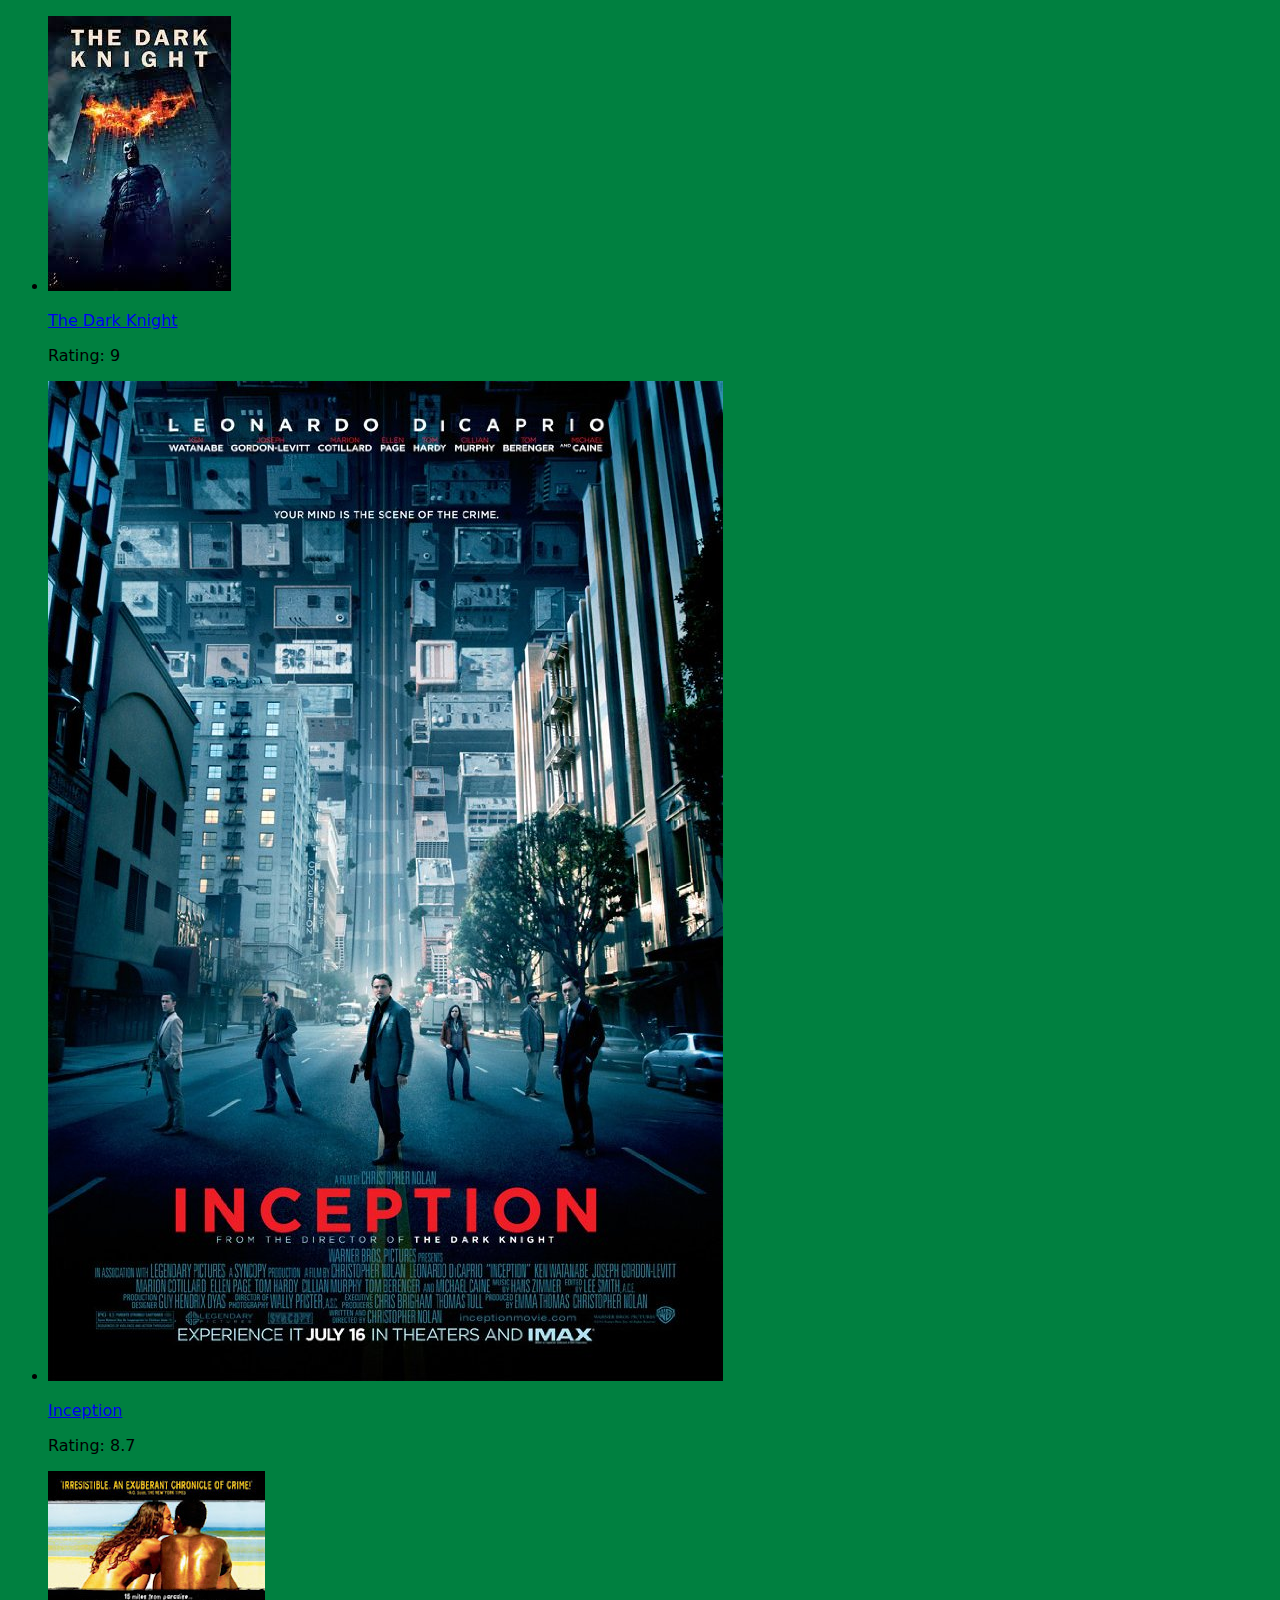
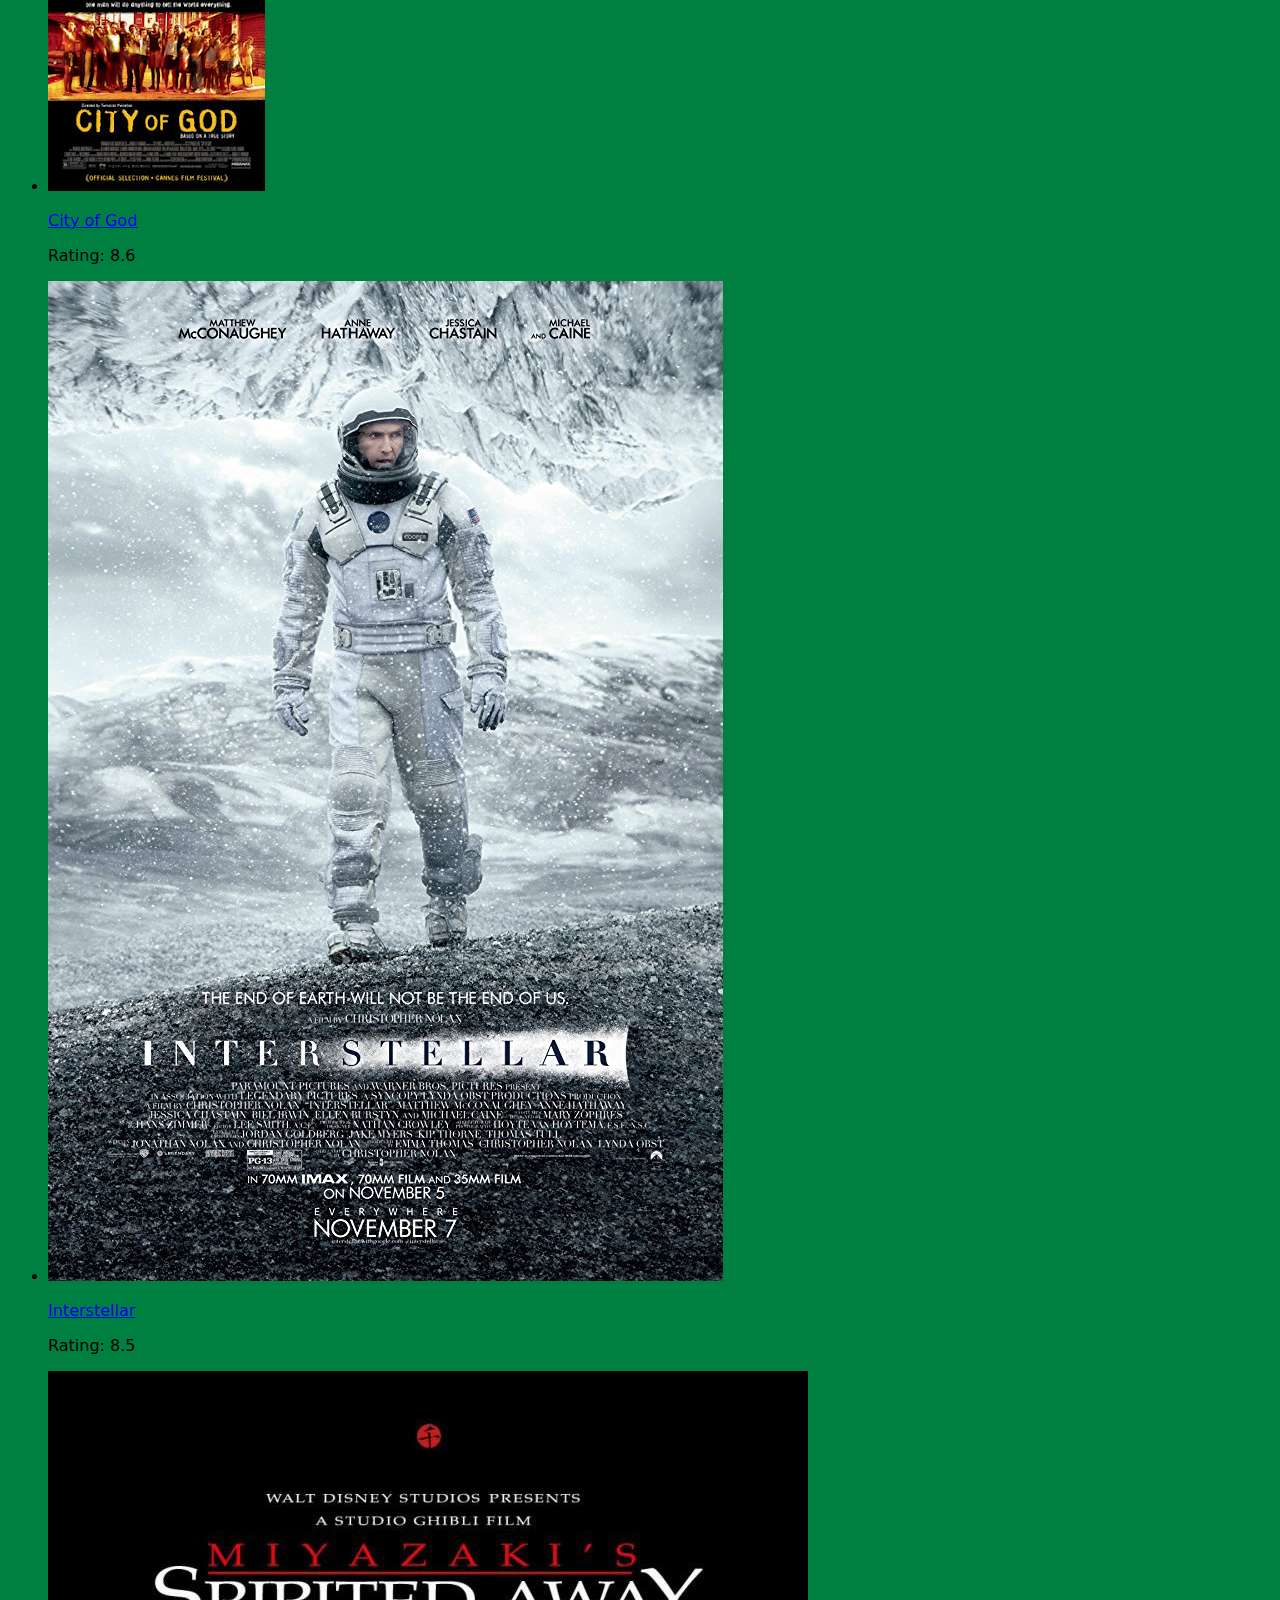
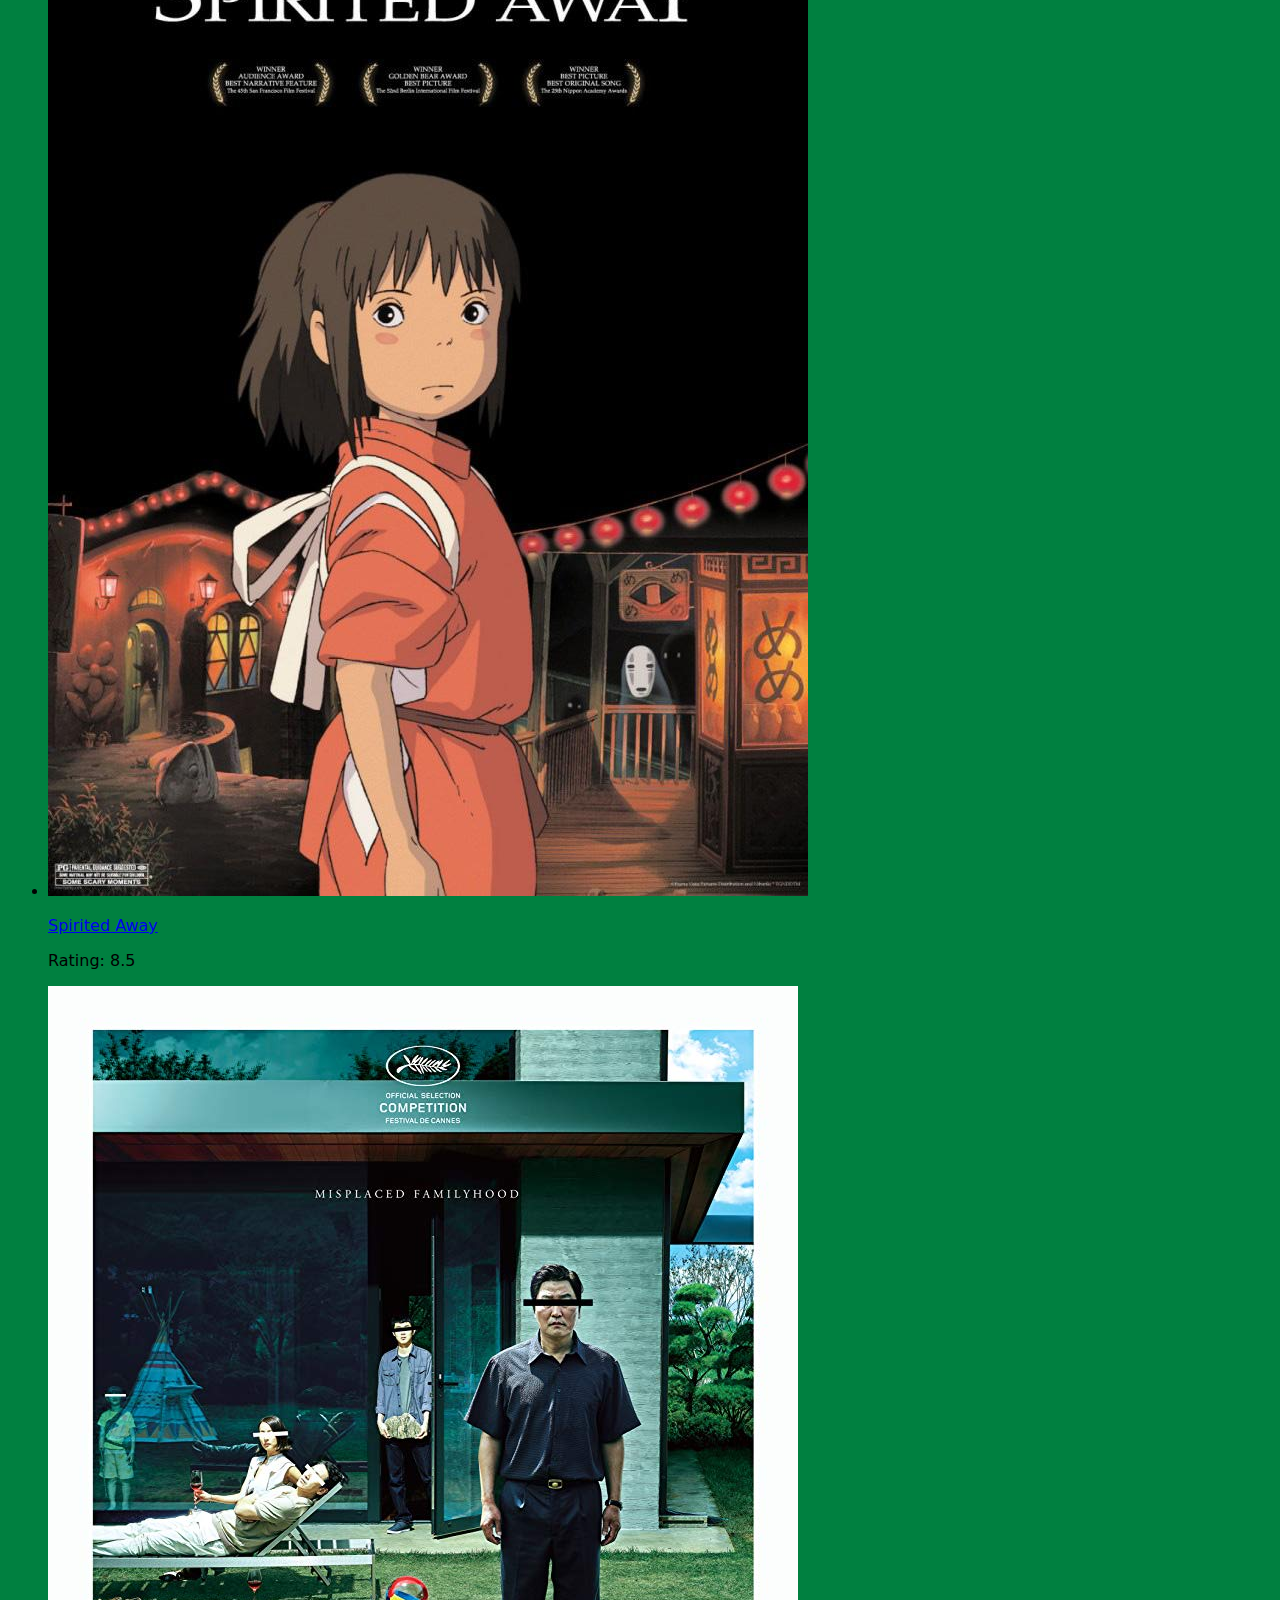
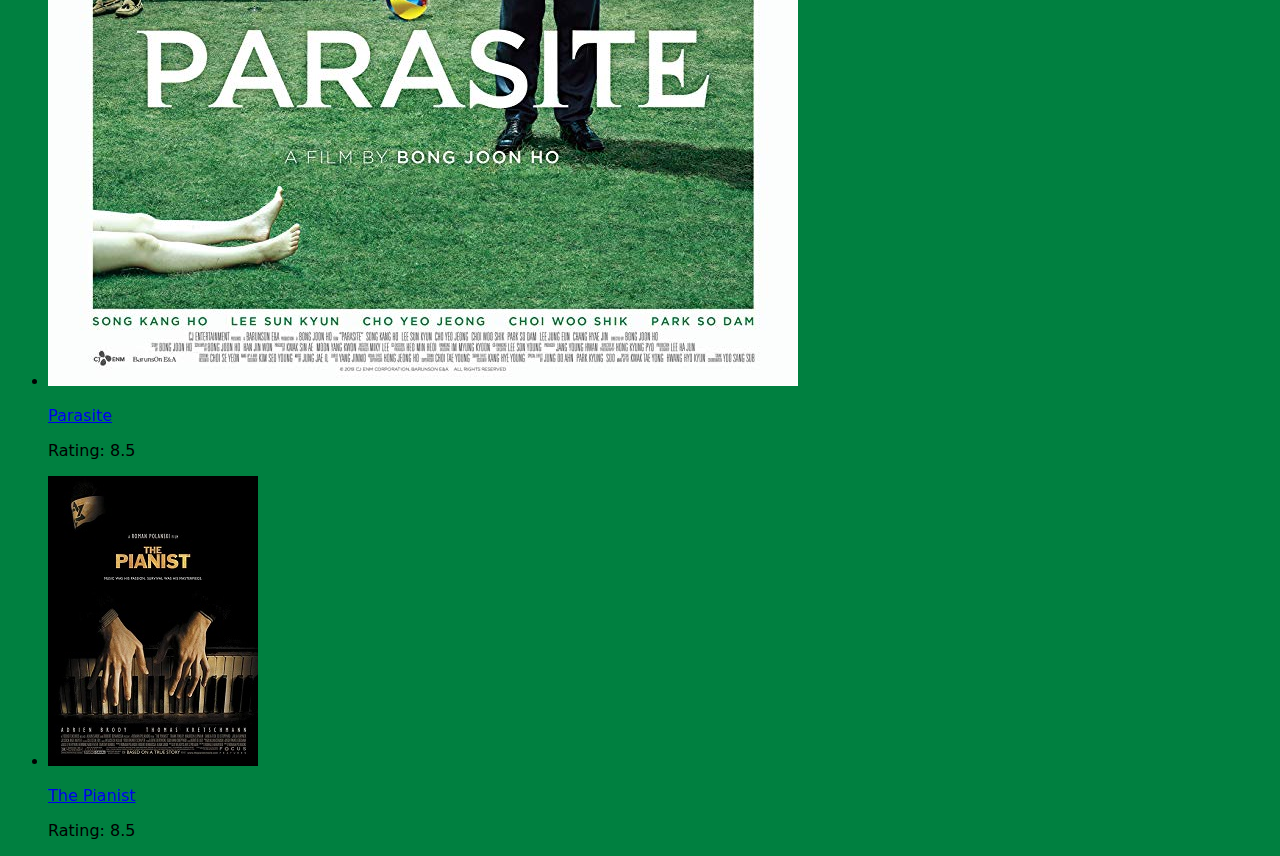
==== index.html @ f7c51230 "Frontend1" ====
<!DOCTYPE html>
<html lang="en">
<head>
    <meta charset="UTF-8">
    <meta http-equiv="X-UA-Compatible" content="IE=edge">
    <meta name="viewport" content="width=device-width, initial-scale=1.0">
    <title>Movie</title>
    <link rel="stylesheet" href="style.css">
</head>
<body onload="init()">
    <section id="movie-list-section">
        <ul id="movie-list">

        </ul>
    </section>

    <script src="script.js"></script>
    <script src="data.js"></script>
</body>
</html>
---- style.css ----
body {
    background-color: rgb(0, 128, 64);
}

p {
    font-family: system-ui;
}
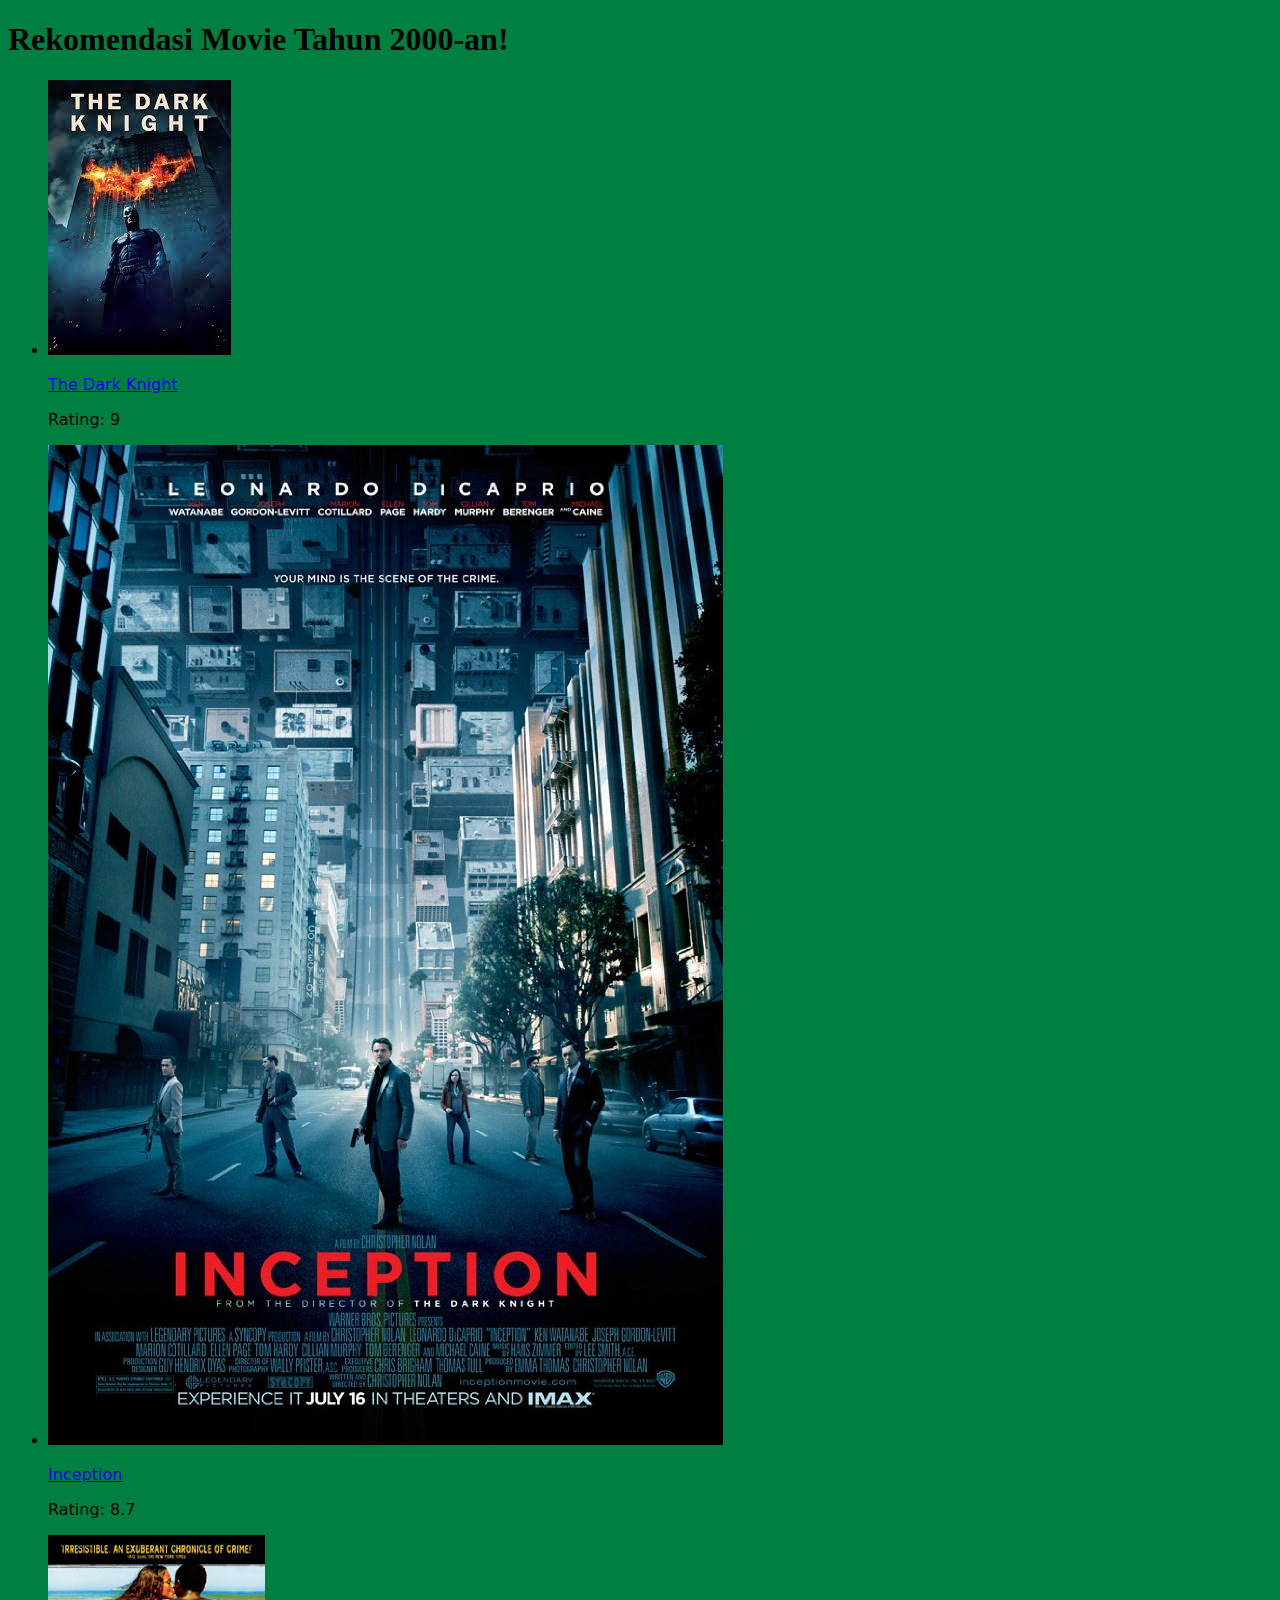
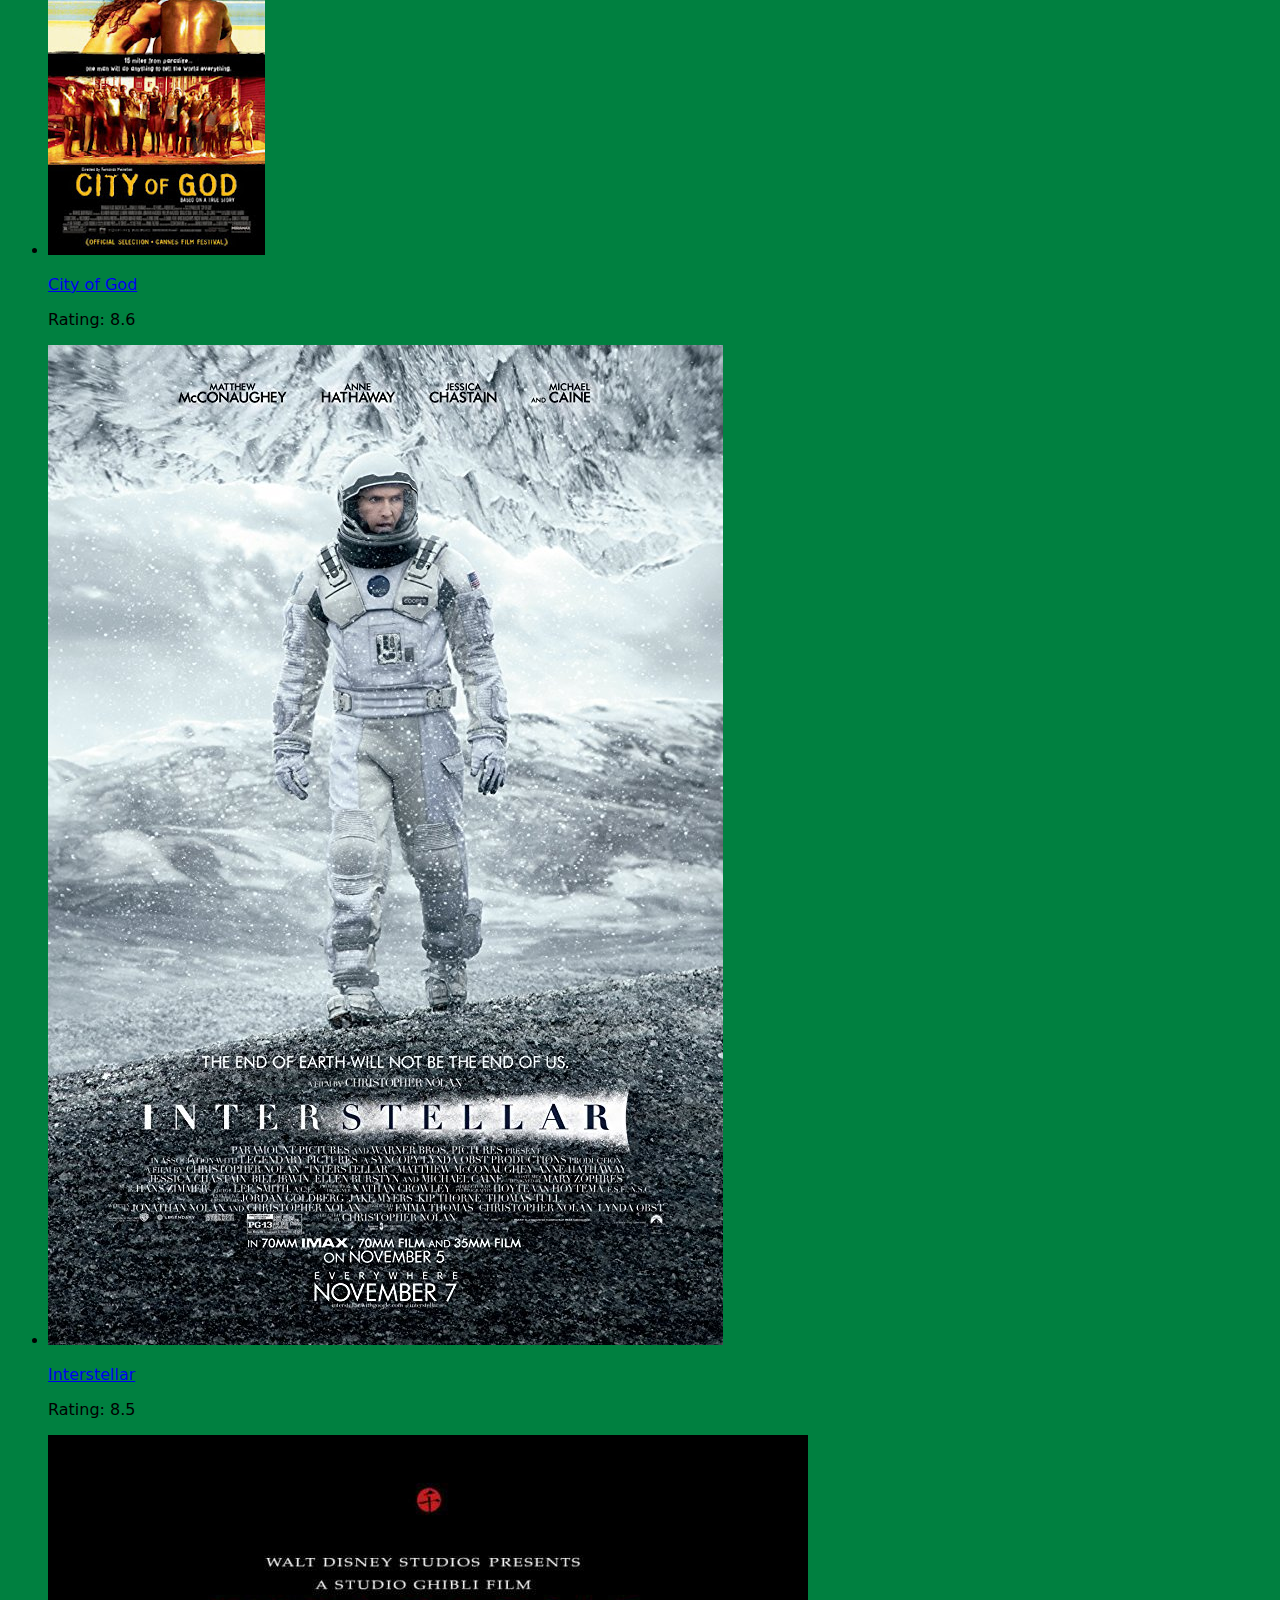
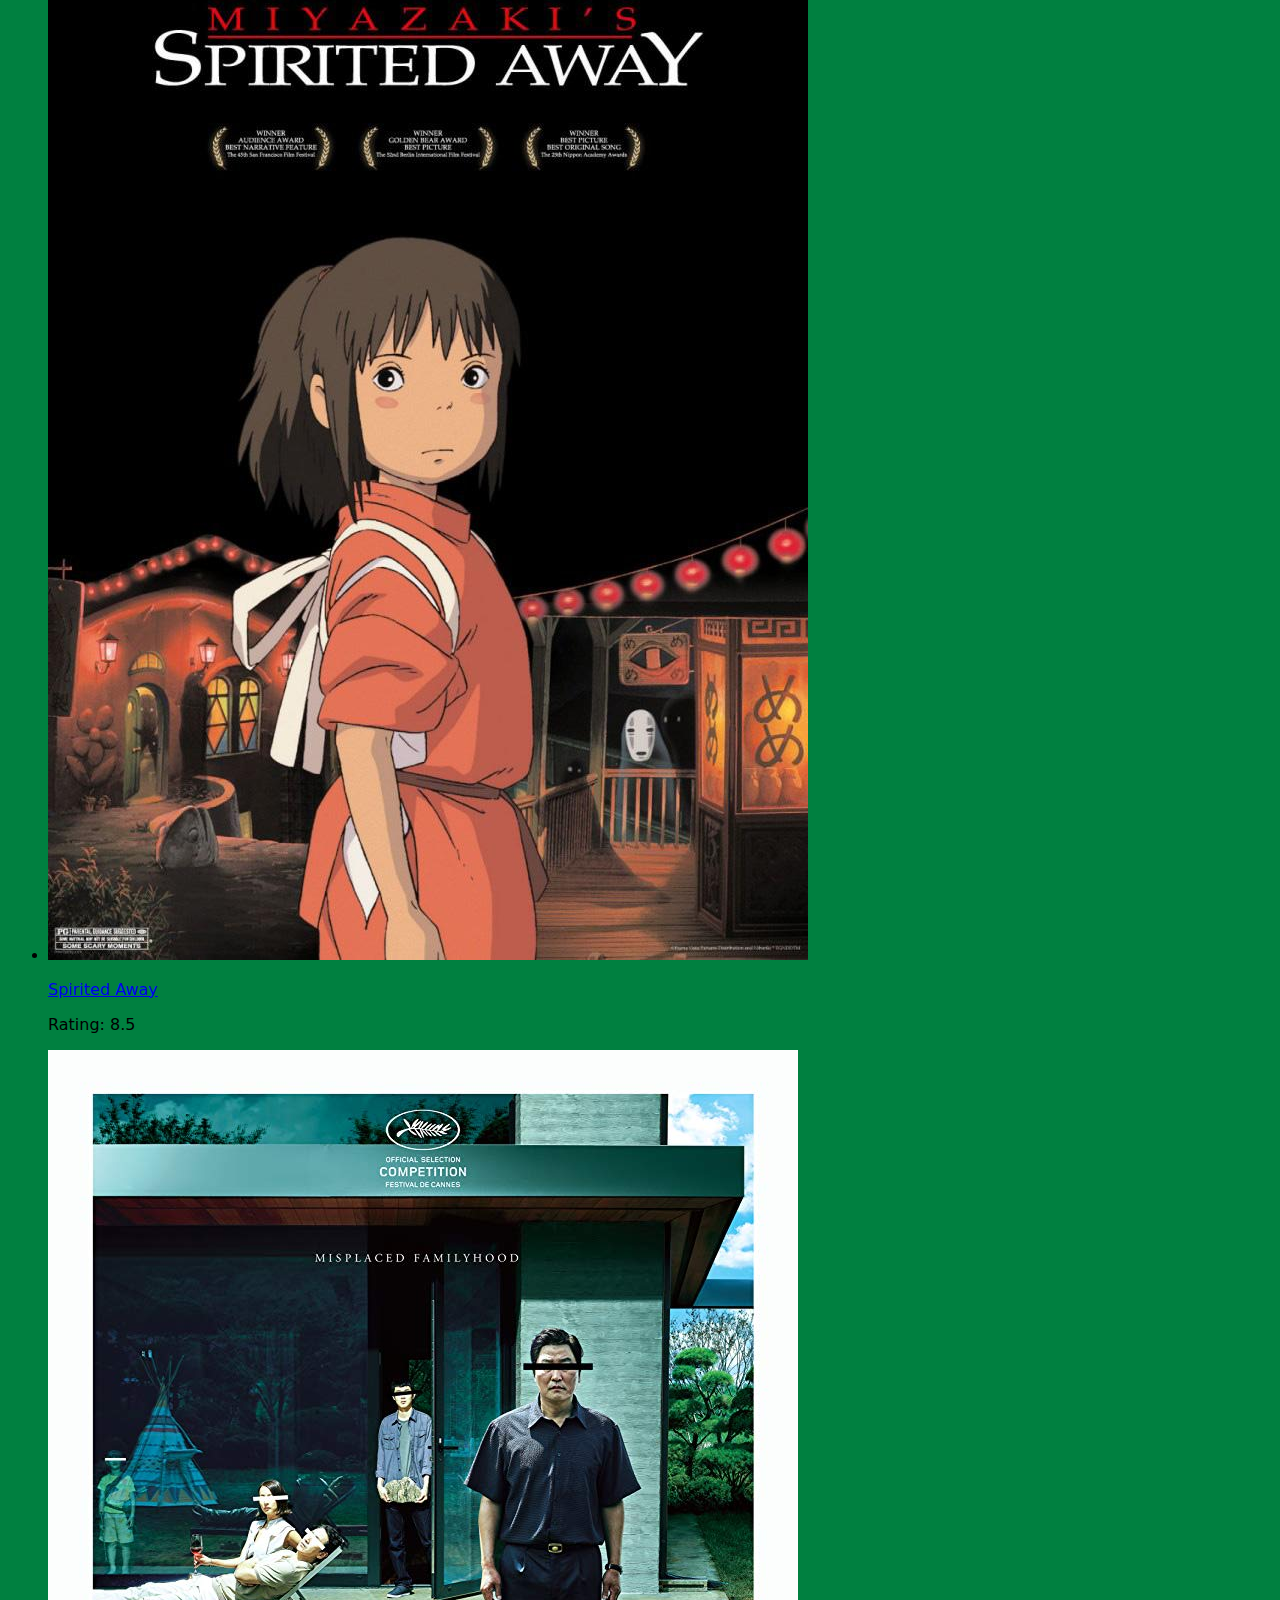
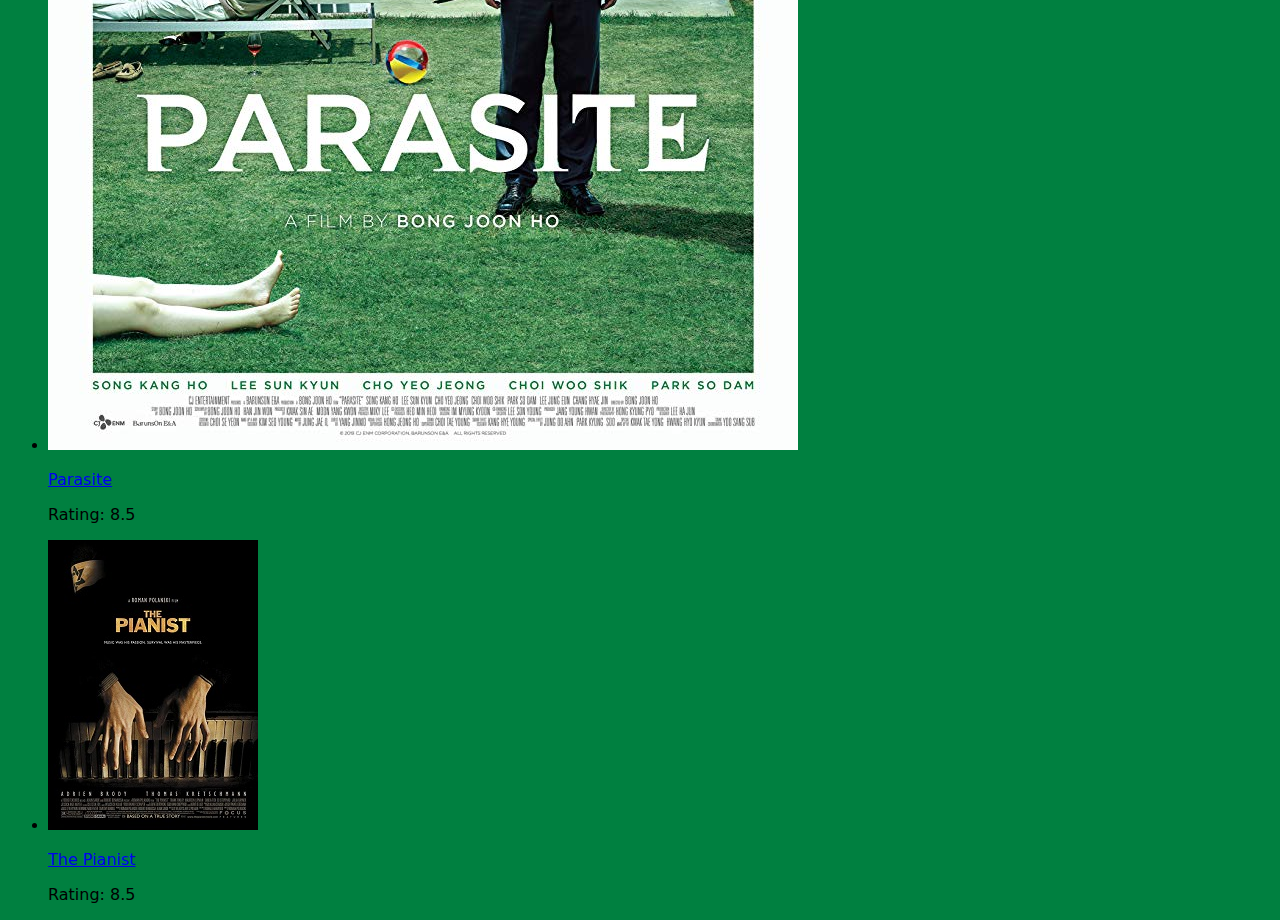
==== commit 5589e752: "Update index.html" ====
--- a/index.html
+++ b/index.html
@@ -8,6 +8,7 @@
     <link rel="stylesheet" href="style.css">
 </head>
 <body onload="init()">
+    <h1>Rekomendasi Movie Tahun 2000-an!</h1>
     <section id="movie-list-section">
         <ul id="movie-list">
 
@@ -17,4 +18,4 @@
     <script src="script.js"></script>
     <script src="data.js"></script>
 </body>
-</html>+</html>
